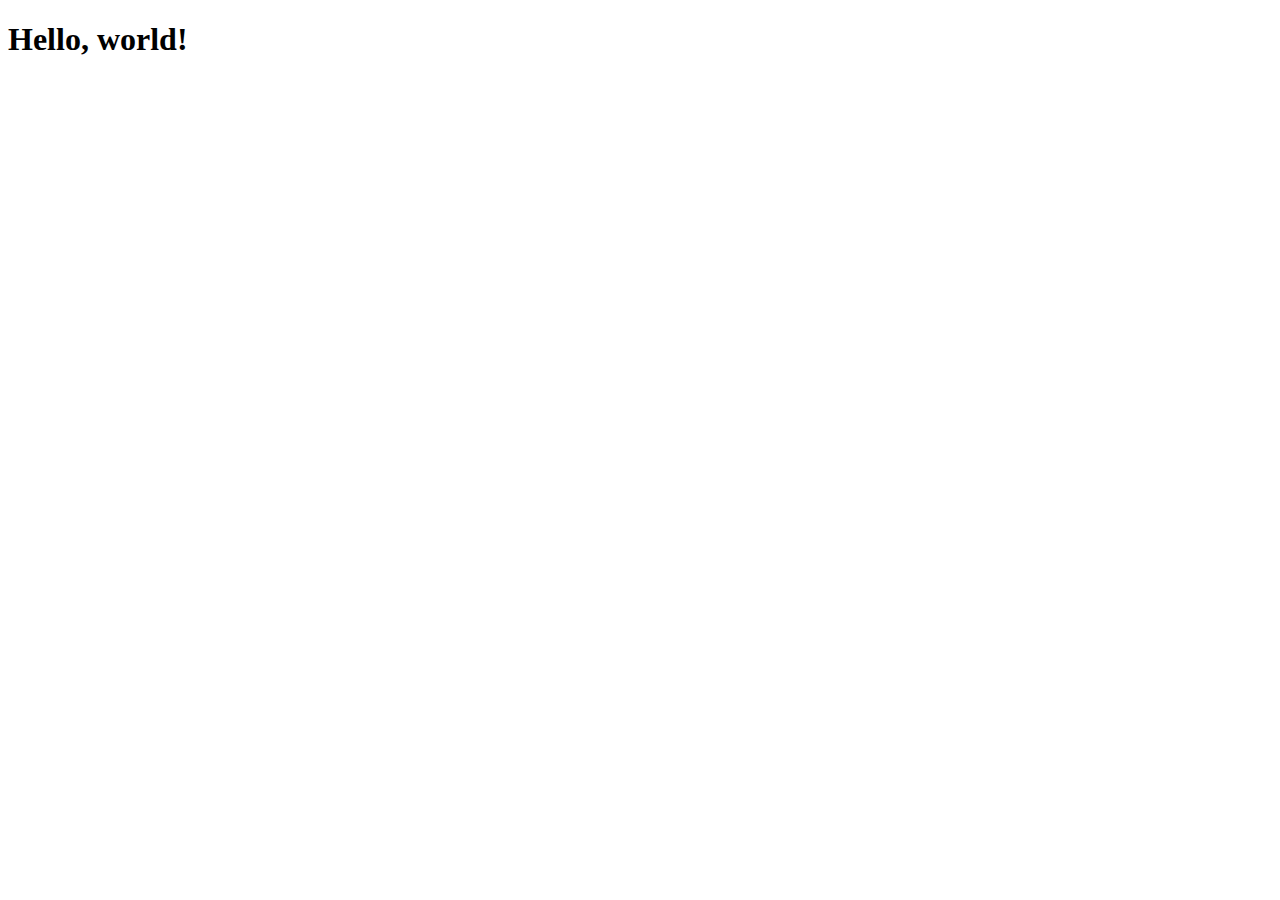
==== site/templates/base2.html @ 90a28f61 "adjuste: Models | Create: Forms add ticket | Create: View of delete" ====
<!doctype html>
<html lang="pt-br">
  <head>
    <!-- Required meta tags -->
    <meta charset="utf-8">
    <meta name="viewport" content="width=device-width, initial-scale=1">

    <!-- Bootstrap CSS -->
    <link href="https://cdn.jsdelivr.net/npm/bootstrap@5.0.2/dist/css/bootstrap.min.css" rel="stylesheet" integrity="sha384-EVSTQN3/azprG1Anm3QDgpJLIm9Nao0Yz1ztcQTwFspd3yD65VohhpuuCOmLASjC" crossorigin="anonymous">

    <title>Hello, world!</title>
  </head>
  <body>
    <h1>Hello, world!</h1>

    <!-- Optional JavaScript; choose one of the two! -->

    <!-- Option 1: Bootstrap Bundle with Popper -->
    <script src="https://cdn.jsdelivr.net/npm/bootstrap@5.0.2/dist/js/bootstrap.bundle.min.js" integrity="sha384-MrcW6ZMFYlzcLA8Nl+NtUVF0sA7MsXsP1UyJoMp4YLEuNSfAP+JcXn/tWtIaxVXM" crossorigin="anonymous"></script>

    <!-- Option 2: Separate Popper and Bootstrap JS -->
    <!--
    <script src="https://cdn.jsdelivr.net/npm/@popperjs/core@2.9.2/dist/umd/popper.min.js" integrity="sha384-IQsoLXl5PILFhosVNubq5LC7Qb9DXgDA9i+tQ8Zj3iwWAwPtgFTxbJ8NT4GN1R8p" crossorigin="anonymous"></script>
    <script src="https://cdn.jsdelivr.net/npm/bootstrap@5.0.2/dist/js/bootstrap.min.js" integrity="sha384-cVKIPhGWiC2Al4u+LWgxfKTRIcfu0JTxR+EQDz/bgldoEyl4H0zUF0QKbrJ0EcQF" crossorigin="anonymous"></script>
    -->
  </body>
</html>
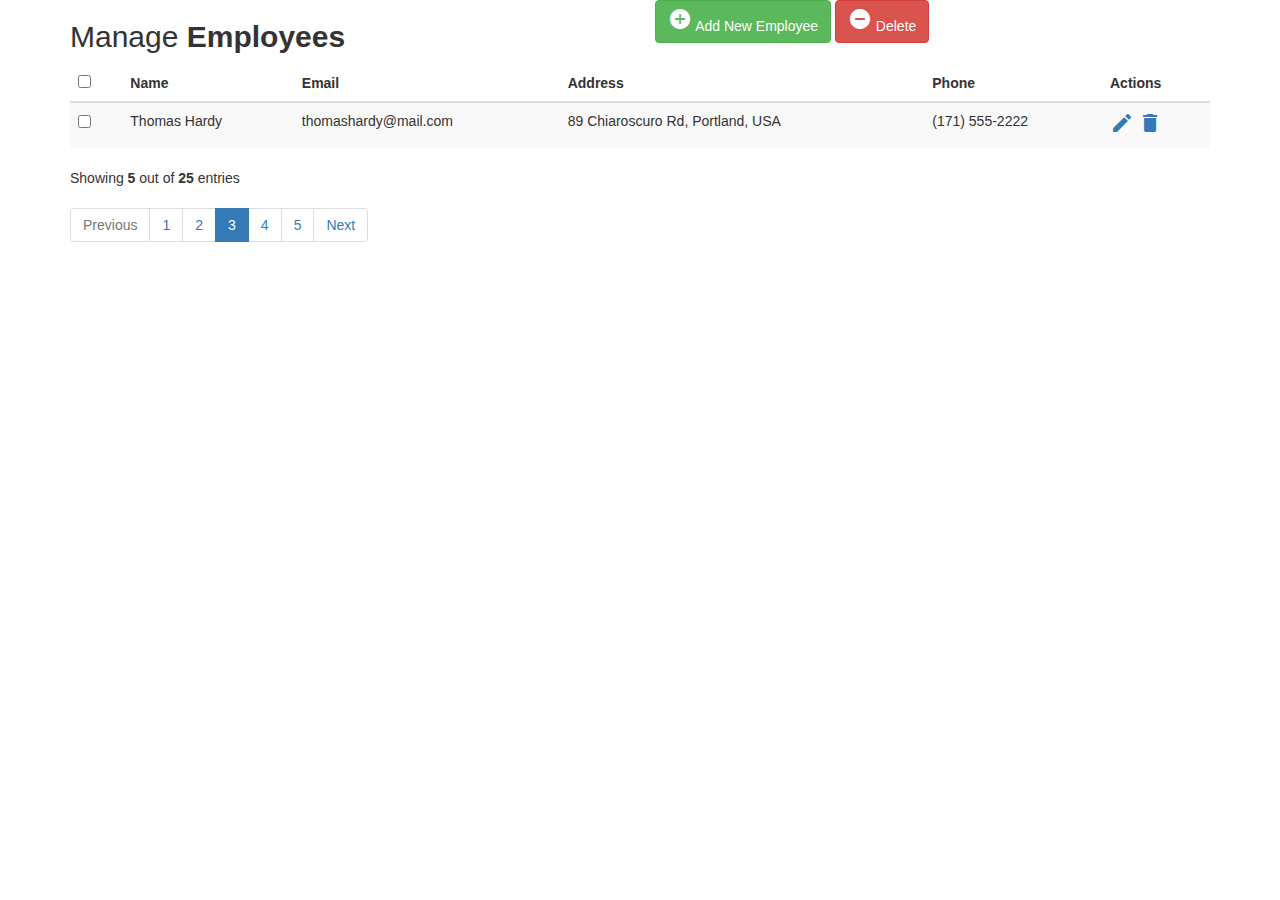
==== commit a73b8562: "Ajusted bases Views e Models | Implemented Edit Data" ====
--- a/site/templates/base2.html
+++ b/site/templates/base2.html
@@ -1,27 +1,172 @@
-<!doctype html>
-<html lang="pt-br">
-  <head>
-    <!-- Required meta tags -->
-    <meta charset="utf-8">
-    <meta name="viewport" content="width=device-width, initial-scale=1">
-
-    <!-- Bootstrap CSS -->
-    <link href="https://cdn.jsdelivr.net/npm/bootstrap@5.0.2/dist/css/bootstrap.min.css" rel="stylesheet" integrity="sha384-EVSTQN3/azprG1Anm3QDgpJLIm9Nao0Yz1ztcQTwFspd3yD65VohhpuuCOmLASjC" crossorigin="anonymous">
-
-    <title>Hello, world!</title>
-  </head>
+<!DOCTYPE html>
+<html lang="en">
+<head>
+<meta charset="utf-8">
+<meta http-equiv="X-UA-Compatible" content="IE=edge">
+<meta name="viewport" content="width=device-width, initial-scale=1">
+<title>Bootstrap CRUD Data Table for Database with Modal Form</title>
+<link rel="stylesheet" href="https://fonts.googleapis.com/css?family=Roboto|Varela+Round">
+<link rel="stylesheet" href="https://fonts.googleapis.com/icon?family=Material+Icons">
+<link rel="stylesheet" href="https://maxcdn.bootstrapcdn.com/font-awesome/4.7.0/css/font-awesome.min.css">
+<link rel="stylesheet" href="https://maxcdn.bootstrapcdn.com/bootstrap/3.3.7/css/bootstrap.min.css">
+<script src="https://ajax.googleapis.com/ajax/libs/jquery/1.12.4/jquery.min.js"></script>
+<script src="https://maxcdn.bootstrapcdn.com/bootstrap/3.3.7/js/bootstrap.min.js"></script>
+  
   <body>
-    <h1>Hello, world!</h1>
-
-    <!-- Optional JavaScript; choose one of the two! -->
-
-    <!-- Option 1: Bootstrap Bundle with Popper -->
-    <script src="https://cdn.jsdelivr.net/npm/bootstrap@5.0.2/dist/js/bootstrap.bundle.min.js" integrity="sha384-MrcW6ZMFYlzcLA8Nl+NtUVF0sA7MsXsP1UyJoMp4YLEuNSfAP+JcXn/tWtIaxVXM" crossorigin="anonymous"></script>
-
-    <!-- Option 2: Separate Popper and Bootstrap JS -->
-    <!--
-    <script src="https://cdn.jsdelivr.net/npm/@popperjs/core@2.9.2/dist/umd/popper.min.js" integrity="sha384-IQsoLXl5PILFhosVNubq5LC7Qb9DXgDA9i+tQ8Zj3iwWAwPtgFTxbJ8NT4GN1R8p" crossorigin="anonymous"></script>
-    <script src="https://cdn.jsdelivr.net/npm/bootstrap@5.0.2/dist/js/bootstrap.min.js" integrity="sha384-cVKIPhGWiC2Al4u+LWgxfKTRIcfu0JTxR+EQDz/bgldoEyl4H0zUF0QKbrJ0EcQF" crossorigin="anonymous"></script>
-    -->
-  </body>
+    <div class="container">
+        <div class="table-wrapper">
+            <div class="table-title">
+                <div class="row">
+                    <div class="col-sm-6">
+						<h2>Manage <b>Employees</b></h2>
+					</div>
+					<div class="col-sm-6">
+						<a href="#addEmployeeModal" class="btn btn-success" data-toggle="modal"><i class="material-icons">&#xE147;</i> <span>Add New Employee</span></a>
+						<a href="#deleteEmployeeModal" class="btn btn-danger" data-toggle="modal"><i class="material-icons">&#xE15C;</i> <span>Delete</span></a>						
+					</div>
+                </div>
+            </div>
+            <table class="table table-striped table-hover">
+                <thead>
+                    <tr>
+						<th>
+							<span class="custom-checkbox">
+								<input type="checkbox" id="selectAll">
+								<label for="selectAll"></label>
+							</span>
+						</th>
+                        <th>Name</th>
+                        <th>Email</th>
+						<th>Address</th>
+                        <th>Phone</th>
+                        <th>Actions</th>
+                    </tr>
+                </thead>
+                <tbody>
+                    <tr>
+						<td>
+							<span class="custom-checkbox">
+								<input type="checkbox" id="checkbox1" name="options[]" value="1">
+								<label for="checkbox1"></label>
+							</span>
+						</td>
+                        <td>Thomas Hardy</td>
+                        <td>thomashardy@mail.com</td>
+						            <td>89 Chiaroscuro Rd, Portland, USA</td>
+                        <td>(171) 555-2222</td>
+                        <td>
+                            <a href="#editEmployeeModal" class="edit" data-toggle="modal"><i class="material-icons" data-toggle="tooltip" title="Edit">&#xE254;</i></a>
+                            <a href="#deleteEmployeeModal" class="delete" data-toggle="modal"><i class="material-icons" data-toggle="tooltip" title="Delete">&#xE872;</i></a>
+                        </td>
+                    </tr>
+                    <tr>
+						
+                </tbody>
+            </table>
+			<div class="clearfix">
+                <div class="hint-text">Showing <b>5</b> out of <b>25</b> entries</div>
+                <ul class="pagination">
+                    <li class="page-item disabled"><a href="#">Previous</a></li>
+                    <li class="page-item"><a href="#" class="page-link">1</a></li>
+                    <li class="page-item"><a href="#" class="page-link">2</a></li>
+                    <li class="page-item active"><a href="#" class="page-link">3</a></li>
+                    <li class="page-item"><a href="#" class="page-link">4</a></li>
+                    <li class="page-item"><a href="#" class="page-link">5</a></li>
+                    <li class="page-item"><a href="#" class="page-link">Next</a></li>
+                </ul>
+            </div>
+        </div>
+    </div>
+	<!-- ADD Modal HTML -->
+	<div id="addEmployeeModal" class="modal fade">
+		<div class="modal-dialog">
+			<div class="modal-content">
+				<form>
+					<div class="modal-header">						
+						<h4 class="modal-title">Add Employee</h4>
+						<button type="button" class="close" data-dismiss="modal" aria-hidden="true">&times;</button>
+					</div>
+					<div class="modal-body">					
+						<div class="form-group">
+							<label>Name</label>
+							<input type="text" class="form-control" required>
+						</div>
+						<div class="form-group">
+							<label>Email</label>
+							<input type="email" class="form-control" required>
+						</div>
+						<div class="form-group">
+							<label>Address</label>
+							<textarea class="form-control" required></textarea>
+						</div>
+						<div class="form-group">
+							<label>Phone</label>
+							<input type="text" class="form-control" required>
+						</div>					
+					</div>
+					<div class="modal-footer">
+						<input type="button" class="btn btn-default" data-dismiss="modal" value="Cancel">
+						<input type="submit" class="btn btn-success" value="Add">
+					</div>
+				</form>
+			</div>
+		</div>
+	</div>
+	<!-- Edit Modal HTML -->
+	<div id="editEmployeeModal" class="modal fade">
+		<div class="modal-dialog">
+			<div class="modal-content">
+				<form>
+					<div class="modal-header">						
+						<h4 class="modal-title">Edit Employee</h4>
+						<button type="button" class="close" data-dismiss="modal" aria-hidden="true">&times;</button>
+					</div>
+					<div class="modal-body">					
+						<div class="form-group">
+							<label>Name</label>
+							<input type="text" class="form-control" required>
+						</div>
+						<div class="form-group">
+							<label>Email</label>
+							<input type="email" class="form-control" required>
+						</div>
+						<div class="form-group">
+							<label>Address</label>
+							<textarea class="form-control" required></textarea>
+						</div>
+						<div class="form-group">
+							<label>Phone</label>
+							<input type="text" class="form-control" required>
+						</div>					
+					</div>
+					<div class="modal-footer">
+						<input type="button" class="btn btn-default" data-dismiss="modal" value="Cancel">
+						<input type="submit" class="btn btn-info" value="Save">
+					</div>
+				</form>
+			</div>
+		</div>
+	</div>
+	<!-- Delete Modal HTML -->
+	<div id="deleteEmployeeModal" class="modal fade">
+		<div class="modal-dialog">
+			<div class="modal-content">
+				<form>
+					<div class="modal-header">						
+						<h4 class="modal-title">Delete Employee</h4>
+						<button type="button" class="close" data-dismiss="modal" aria-hidden="true">&times;</button>
+					</div>
+					<div class="modal-body">					
+						<p>Are you sure you want to delete these Records?</p>
+						<p class="text-warning"><small>This action cannot be undone.</small></p>
+					</div>
+					<div class="modal-footer">
+						<input type="button" class="btn btn-default" data-dismiss="modal" value="Cancel">
+						<input type="submit" class="btn btn-danger" value="Delete">
+					</div>
+				</form>
+			</div>
+		</div>
+	</div>
+</body>
 </html>